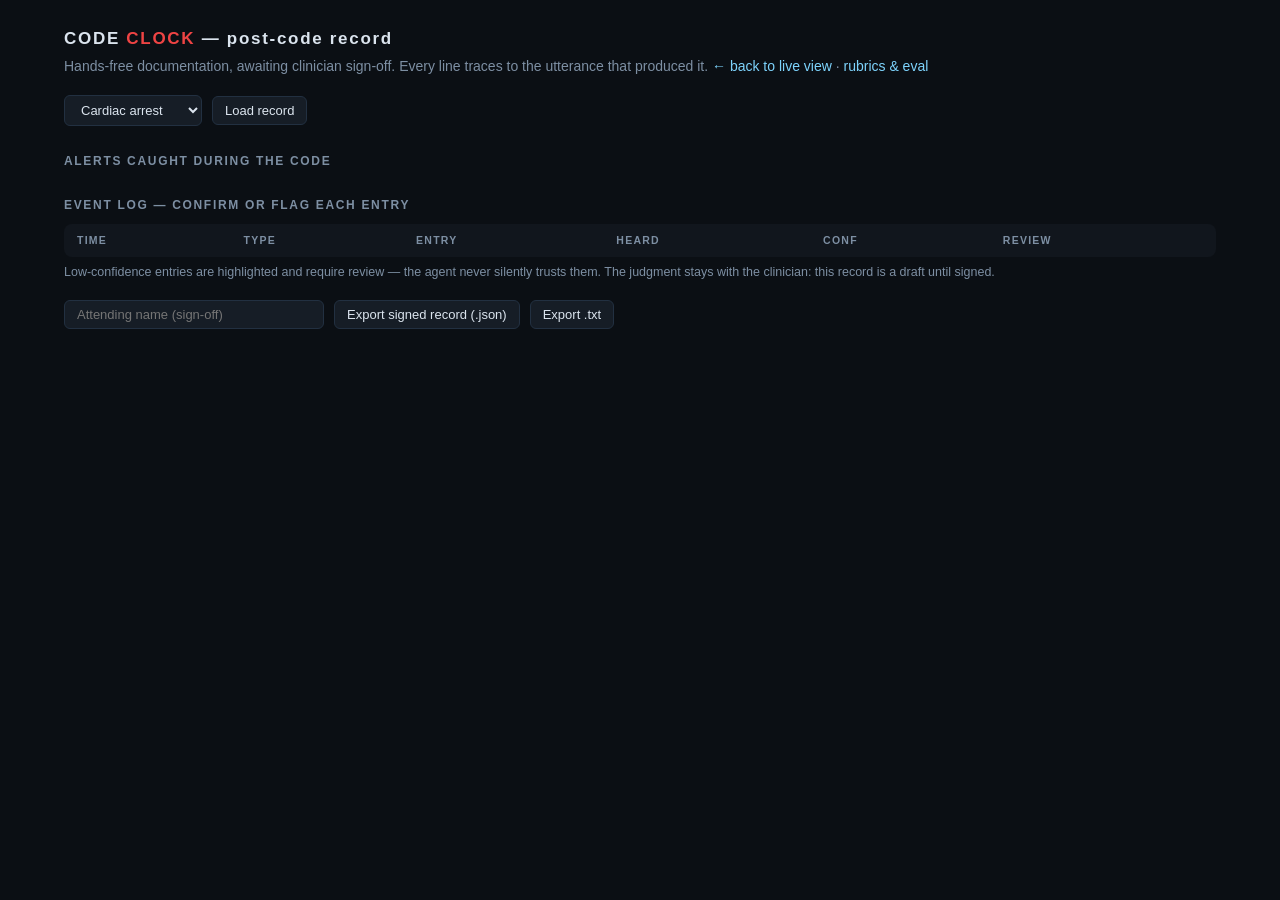
==== static/record.html @ 57f4e0ac "Live ambient mode (TTS audio + Whisper ASR), doctor record page, rubrics & eval tab Co-Authored-By: " ====
<!DOCTYPE html>
<html lang="en">
<head>
<meta charset="utf-8">
<title>Code Clock — Code Record</title>
<meta name="viewport" content="width=device-width, initial-scale=1">
<style>
  :root { --bg:#0b0f14; --panel:#11161d; --panel2:#161d26; --line:#223041;
          --text:#dbe4ee; --dim:#7d8fa3; --alert:#ef4444; --ok:#34d399; --warn:#f59e0b; }
  * { box-sizing:border-box; margin:0; }
  body { background:var(--bg); color:var(--text);
         font:14px/1.5 -apple-system,"Segoe UI",sans-serif; padding:26px 5vw 60px; }
  .mono { font-family:ui-monospace,"SF Mono",Menlo,monospace; }
  a { color:#7dd3fc; text-decoration:none; }
  h1 { font-size:17px; letter-spacing:.1em; } h1 span { color:var(--alert); }
  .sub { color:var(--dim); margin:4px 0 18px; }
  .bar { display:flex; gap:10px; align-items:center; margin-bottom:16px; flex-wrap:wrap; }
  select,button,input[type=text] { background:var(--panel2); color:var(--text);
    border:1px solid var(--line); border-radius:6px; padding:6px 12px; font-size:13px; cursor:pointer; }
  input[type=text] { cursor:text; min-width:260px; }
  table { border-collapse:collapse; width:100%; background:var(--panel);
          border:1px solid var(--line); border-radius:8px; overflow:hidden; }
  th,td { text-align:left; padding:8px 12px; border-bottom:1px solid var(--line);
          font-size:13px; vertical-align:top; }
  th { color:var(--dim); font-size:10.5px; letter-spacing:.12em; text-transform:uppercase; }
  tr.low { background:#1a1013; }
  .conf { color:var(--dim); } .lowtag { color:var(--alert); font-weight:700; }
  .src { color:var(--dim); font-style:italic; font-size:12px; max-width:420px; }
  .st-confirmed { color:var(--ok); font-weight:700; }
  .st-flagged { color:var(--warn); font-weight:700; }
  .alertbox { border:1px solid #5b1a1a; background:#1a1013; border-radius:8px;
              padding:10px 14px; margin:8px 0; }
  .alertbox b { color:var(--alert); }
  .alertbox .dim { color:var(--dim); font-size:12px; }
  h2 { font-size:12px; color:var(--dim); letter-spacing:.14em; text-transform:uppercase;
       margin:26px 0 10px; }
  .note { color:var(--dim); font-size:12.5px; margin-top:6px; }
</style>
</head>
<body>
  <h1>CODE <span>CLOCK</span> — post-code record</h1>
  <div class="sub">Hands-free documentation, awaiting clinician sign-off. Every line traces to the utterance that produced it.
    <a href="/">← back to live view</a> · <a href="/rubrics">rubrics &amp; eval</a></div>

  <div class="bar">
    <select id="scenario">
      <option value="arrest">Cardiac arrest</option>
      <option value="stroke">Stroke → arrest</option>
    </select>
    <button id="load">Load record</button>
    <span class="note" id="summary"></span>
  </div>

  <h2>Alerts caught during the code</h2>
  <div id="alerts"></div>

  <h2>Event log — confirm or flag each entry</h2>
  <table id="tbl">
    <thead><tr><th>time</th><th>type</th><th>entry</th><th>heard</th><th>conf</th><th>review</th></tr></thead>
    <tbody></tbody>
  </table>
  <p class="note">Low-confidence entries are highlighted and require review — the agent never silently
     trusts them. The judgment stays with the clinician: this record is a draft until signed.</p>

  <div class="bar" style="margin-top:18px">
    <input type="text" id="signer" placeholder="Attending name (sign-off)">
    <button id="export">Export signed record (.json)</button>
    <button id="exporttxt">Export .txt</button>
  </div>

<script>
const $ = id => document.getElementById(id);
const mmss = t => `${String(Math.floor(t/60)).padStart(2,"0")}:${String(Math.floor(t%60)).padStart(2,"0")}`;
let data = null;
const review = {};   // event id -> "confirmed" | "flagged"

async function load() {
  const res = await fetch(`/api/record?scenario=${$("scenario").value}`);
  data = await res.json();
  $("summary").textContent =
    `${data.totals.events} events · ${data.totals.guidance} prompts · ` +
    `${data.alerts.length} alerts · ${data.totals.low_confidence} low-confidence to review`;

  $("alerts").innerHTML = data.alerts.length ? "" : "<span class='note'>none</span>";
  for (const a of data.alerts) {
    const div = document.createElement("div");
    div.className = "alertbox";
    const srcs = a.trigger_ids.map(id => data.events.find(e => e.id === id))
                              .filter(Boolean)
                              .map(e => `“${e.source}”`).join("<br>");
    div.innerHTML = `<b>[${mmss(a.t)}] ${a.message}</b>
      <div class="dim">rule ${a.rule_id} · rubric ${a.rubric_id}<br>${srcs}</div>`;
    $("alerts").appendChild(div);
  }

  const tbody = $("tbl").querySelector("tbody");
  tbody.innerHTML = "";
  for (const e of data.events) {
    const tr = document.createElement("tr");
    if (e.low_confidence) tr.className = "low";
    tr.innerHTML = `
      <td class="mono">${mmss(e.t)}</td>
      <td>${e.type.replace("_"," ")}</td>
      <td><b>${e.entity}</b>${e.dose ? " " + e.dose : ""}${e.value ? " · " + e.value : ""}</td>
      <td class="src">“${e.source}”</td>
      <td class="conf">${e.low_confidence ? "<span class='lowtag'>⚠ </span>" : ""}${e.confidence.toFixed(2)}</td>
      <td>
        <button data-id="${e.id}" data-act="confirmed">✓</button>
        <button data-id="${e.id}" data-act="flagged">✎</button>
        <span class="mono" id="st-${e.id}"></span>
      </td>`;
    tbody.appendChild(tr);
  }
  tbody.onclick = ev => {
    const b = ev.target.closest("button"); if (!b) return;
    review[b.dataset.id] = b.dataset.act;
    const st = $("st-" + b.dataset.id);
    st.textContent = b.dataset.act;
    st.className = "st-" + b.dataset.act;
  };
}

function exportRecord(kind) {
  if (!data) return;
  const signer = $("signer").value || "UNSIGNED";
  if (kind === "json") {
    const out = {
      scenario: data.scenario, signed_by: signer,
      exported_at: new Date().toISOString(),
      events: data.events.map(e => ({...e, review: review[e.id] || "unreviewed"})),
      alerts: data.alerts,
    };
    dl(JSON.stringify(out, null, 2), "code-record.json", "application/json");
  } else {
    const lines = data.events.map(e =>
      `  ${mmss(e.t)}  ${e.type.padEnd(13)} ${e.entity}${e.dose ? " " + e.dose : ""}` +
      `  [${review[e.id] || "unreviewed"}]`);
    dl(`CODE RECORD — signed by ${signer}\n${"=".repeat(50)}\n${lines.join("\n")}\n`,
       "code-record.txt", "text/plain");
  }
}
function dl(content, name, type) {
  const a = document.createElement("a");
  a.href = URL.createObjectURL(new Blob([content], {type}));
  a.download = name; a.click();
}
$("load").onclick = load;
$("export").onclick = () => exportRecord("json");
$("exporttxt").onclick = () => exportRecord("txt");
load();
</script>
</body>
</html>
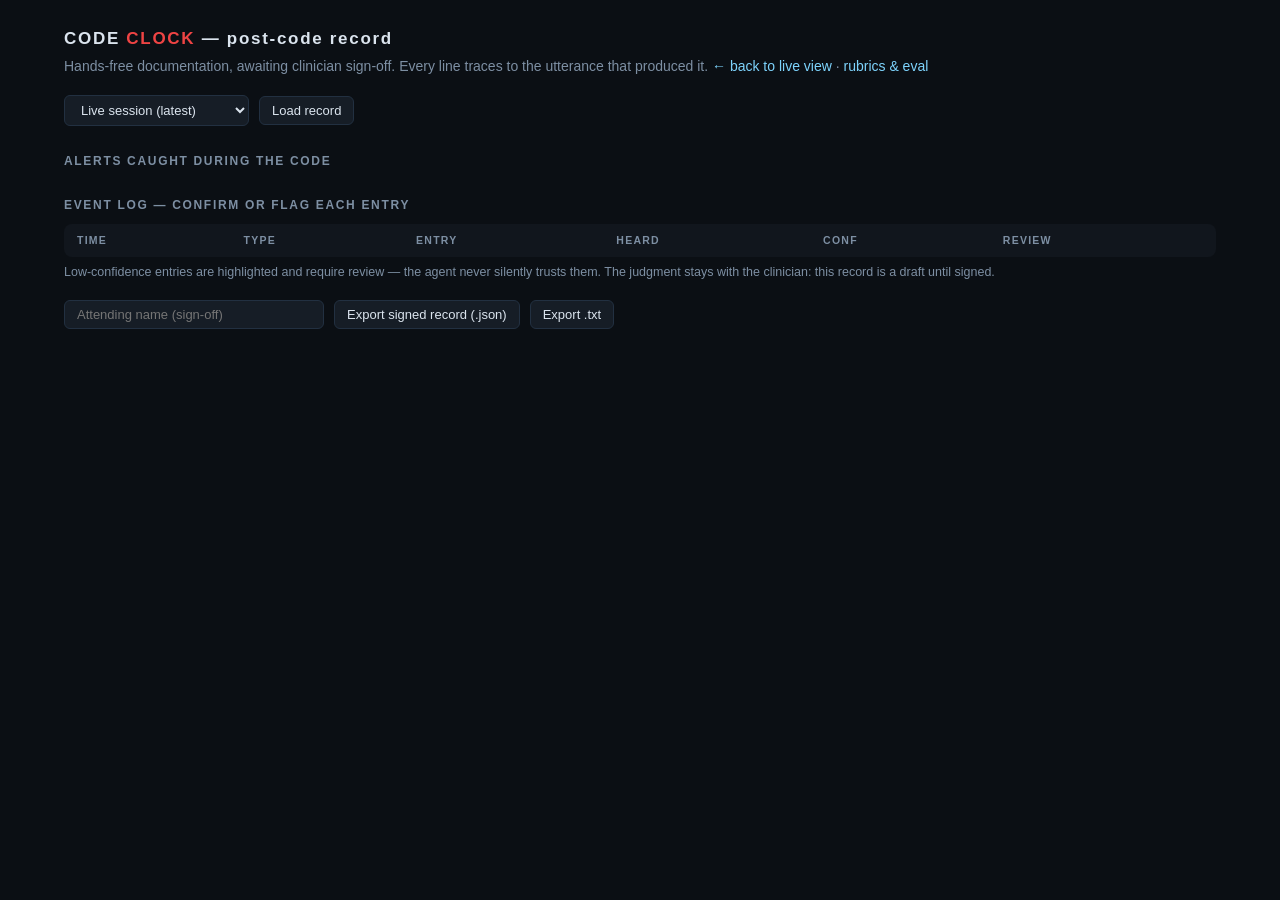
==== commit f18623e9: "Record page: show latest live session with provenance Co-Authored-By: Claude Fable 5 <noreply@anthro" ====
--- a/static/record.html
+++ b/static/record.html
@@ -44,8 +44,9 @@
 
   <div class="bar">
     <select id="scenario">
-      <option value="arrest">Cardiac arrest</option>
-      <option value="stroke">Stroke → arrest</option>
+      <option value="live">Live session (latest)</option>
+      <option value="arrest">Cardiac arrest (replay)</option>
+      <option value="stroke">Stroke → arrest (replay)</option>
     </select>
     <button id="load">Load record</button>
     <span class="note" id="summary"></span>
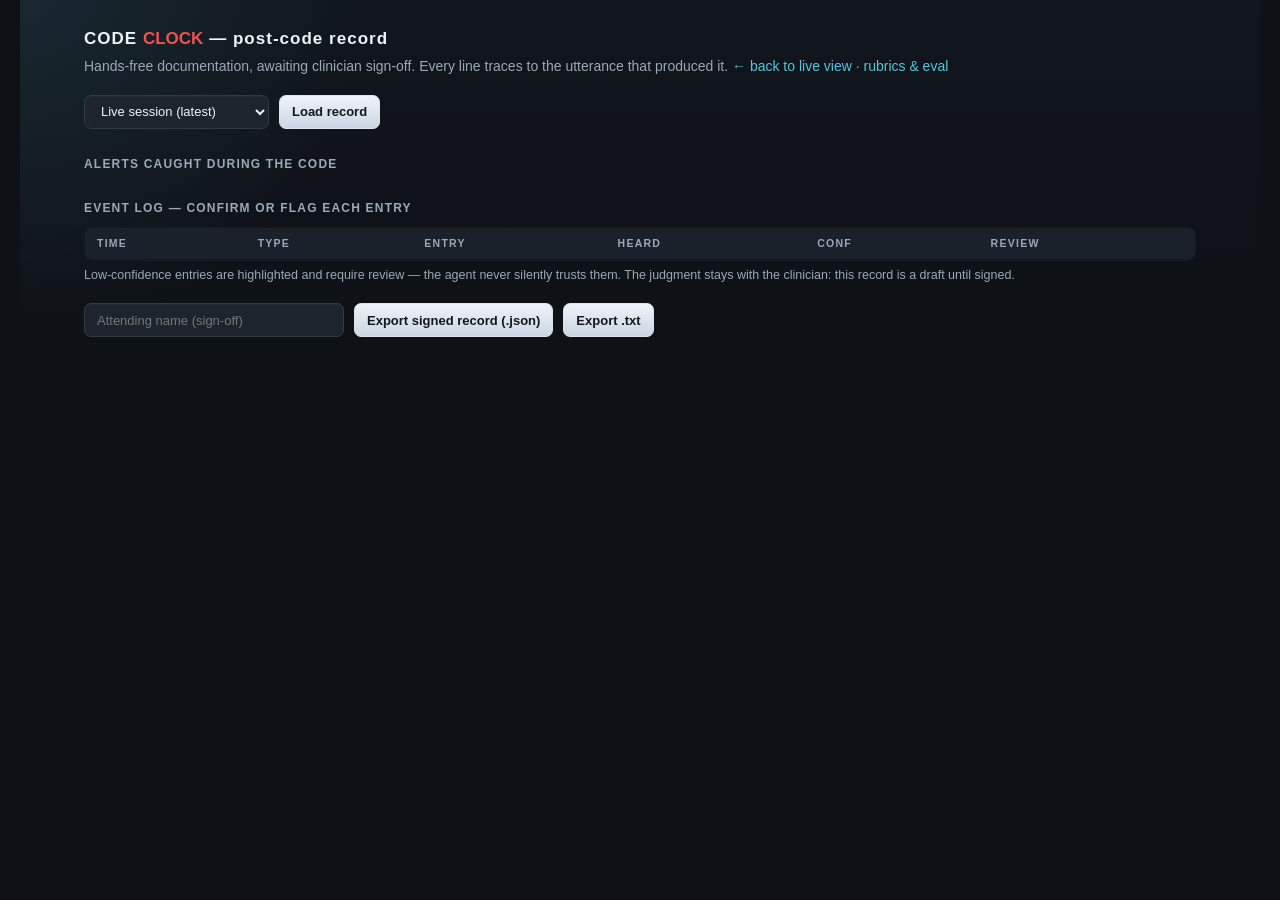
==== commit ed58662b: "Polish UI and add Render deployment config" ====
--- a/static/record.html
+++ b/static/record.html
@@ -36,6 +36,7 @@
        margin:26px 0 10px; }
   .note { color:var(--dim); font-size:12.5px; margin-top:6px; }
 </style>
+<link rel="stylesheet" href="/static/pro.css">
 </head>
 <body>
   <h1>CODE <span>CLOCK</span> — post-code record</h1>
--- a/static/pro.css
+++ b/static/pro.css
@@ -0,0 +1,324 @@
+:root {
+  --bg: #0e1116;
+  --panel: #161b22;
+  --panel2: #1d242d;
+  --panel3: #222b36;
+  --line: #303b49;
+  --line-strong: #435164;
+  --text: #eef3f8;
+  --dim: #9ba8b7;
+  --muted: #6f7d8e;
+  --alert: #f05252;
+  --ok: #3ddc97;
+  --warn: #f2b84b;
+  --cyan: #58c4dd;
+  --blue: #86aaf9;
+  --focus: #c8d4e2;
+  --shadow: 0 14px 42px rgba(0, 0, 0, .28);
+}
+
+* { letter-spacing: 0; }
+
+html { background: var(--bg); }
+
+body {
+  background:
+    radial-gradient(circle at 0 0, rgba(88, 196, 221, .10), transparent 340px),
+    linear-gradient(180deg, #11161d 0, var(--bg) 320px);
+  color: var(--text);
+  -webkit-font-smoothing: antialiased;
+}
+
+a { color: var(--cyan); }
+a:hover { color: var(--text); }
+
+header {
+  min-height: 72px;
+  padding: 12px 20px;
+  background: rgba(22, 27, 34, .94);
+  border-bottom: 1px solid var(--line);
+  box-shadow: 0 1px 0 rgba(255,255,255,.03);
+}
+
+header h1,
+body > h1 {
+  color: var(--text);
+  font-weight: 800;
+  letter-spacing: .06em;
+}
+
+header h1 span,
+body > h1 span { color: var(--alert); }
+
+#clock {
+  min-width: 108px;
+  color: #ffffff;
+  font-size: 32px;
+  font-variant-numeric: tabular-nums;
+}
+
+.pill,
+.rubric-pill,
+.badge {
+  border: 1px solid rgba(255,255,255,.08);
+  border-radius: 999px;
+  font-weight: 800;
+}
+
+.pill.live { background: rgba(240, 82, 82, .14); color: #ff9a9a; }
+.pill.rosc { background: rgba(61, 220, 151, .14); color: var(--ok); }
+.pill.idle { background: rgba(155, 168, 183, .12); color: var(--dim); }
+
+select,
+button,
+input[type=text],
+input,
+textarea {
+  min-height: 34px;
+  background: var(--panel2);
+  color: var(--text);
+  border: 1px solid var(--line);
+  border-radius: 7px;
+  box-shadow: inset 0 1px 0 rgba(255,255,255,.03);
+}
+
+button {
+  font-weight: 700;
+}
+
+button:hover,
+select:hover,
+input:hover,
+textarea:hover {
+  border-color: var(--line-strong);
+}
+
+button:focus-visible,
+select:focus-visible,
+input:focus-visible,
+textarea:focus-visible {
+  outline: 2px solid rgba(88, 196, 221, .42);
+  outline-offset: 2px;
+}
+
+#start,
+#load,
+#export,
+#exporttxt,
+#runeval,
+#pf-submit {
+  background: linear-gradient(180deg, #eef3f8, #cbd6e3);
+  color: #111820;
+  border-color: #dbe4ee;
+}
+
+.hint,
+.sub,
+.note,
+.metric,
+p.exp,
+.steps li {
+  color: var(--dim);
+}
+
+main {
+  gap: 0;
+  background: transparent;
+}
+
+section {
+  background: rgba(14, 17, 22, .42);
+}
+
+section h2,
+body h2 {
+  color: var(--dim);
+  letter-spacing: .10em;
+  font-weight: 800;
+}
+
+.scroll {
+  padding: 4px 16px 28px;
+}
+
+.item,
+table,
+.alertbox,
+#proposeform {
+  background: rgba(22, 27, 34, .94);
+  border-color: var(--line);
+  border-radius: 8px;
+  box-shadow: 0 1px 0 rgba(255,255,255,.03);
+}
+
+.item {
+  margin: 8px 0;
+  padding: 11px 13px;
+}
+
+.item:hover {
+  border-color: var(--line-strong);
+  box-shadow: var(--shadow);
+}
+
+.row {
+  align-items: center;
+}
+
+.stamp {
+  color: var(--muted);
+  font-variant-numeric: tabular-nums;
+}
+
+.entity,
+.g-msg {
+  color: var(--text);
+  font-weight: 700;
+}
+
+.dose,
+.conf,
+.details,
+.src {
+  color: var(--dim);
+}
+
+.details .quote,
+.quote {
+  background: rgba(29, 36, 45, .92);
+  border-left-color: var(--cyan);
+  color: #dce7f2;
+}
+
+.g-item.alert {
+  background: rgba(55, 20, 24, .92);
+  border-color: rgba(240, 82, 82, .45);
+}
+
+.g-item.alert .g-msg {
+  color: #ffb0b0;
+}
+
+.urg.due_soon,
+.urg.due_now { color: var(--warn); }
+.urg.alert,
+.lowconf,
+.lowtag,
+.fail { color: var(--alert); }
+.pass,
+.st-confirmed { color: var(--ok); }
+.st-flagged { color: var(--warn); }
+
+#rubrics {
+  min-width: 0;
+  flex-wrap: wrap;
+}
+
+.rubric-pill,
+.badge {
+  background: rgba(88, 196, 221, .12);
+  color: #8ddfed;
+  border-color: rgba(88, 196, 221, .25);
+}
+
+#asrbar,
+#recordwrap {
+  background: rgba(17, 22, 29, .96);
+  border-color: var(--line);
+}
+
+#record {
+  background: #0b0f14;
+  border: 1px solid var(--line);
+  border-radius: 8px;
+  padding: 14px;
+  overflow: auto;
+}
+
+body:not(:has(header)) {
+  max-width: 1240px;
+  margin: 0 auto;
+}
+
+table {
+  overflow: hidden;
+}
+
+th {
+  background: rgba(29, 36, 45, .8);
+  color: var(--dim);
+  font-weight: 800;
+}
+
+td {
+  color: #e6edf5;
+}
+
+tr:last-child td,
+tr:last-child th {
+  border-bottom: 0;
+}
+
+tr.low {
+  background: rgba(55, 20, 24, .86);
+}
+
+.alertbox {
+  border-color: rgba(240, 82, 82, .38);
+}
+
+.bar {
+  align-items: center;
+}
+
+@media (max-width: 980px) {
+  header {
+    align-items: flex-start;
+    flex-wrap: wrap;
+  }
+
+  header .spacer {
+    display: none;
+  }
+
+  main {
+    grid-template-columns: 1fr;
+  }
+
+  section + section {
+    border-left: 0;
+    border-top: 1px solid var(--line);
+  }
+}
+
+@media (max-width: 680px) {
+  body {
+    padding-left: 16px;
+    padding-right: 16px;
+  }
+
+  body:has(header) {
+    padding: 0;
+  }
+
+  header {
+    padding: 12px;
+  }
+
+  #clock {
+    font-size: 28px;
+  }
+
+  select,
+  button,
+  input[type=text],
+  input,
+  textarea {
+    max-width: 100%;
+  }
+
+  table {
+    display: block;
+    overflow-x: auto;
+  }
+}
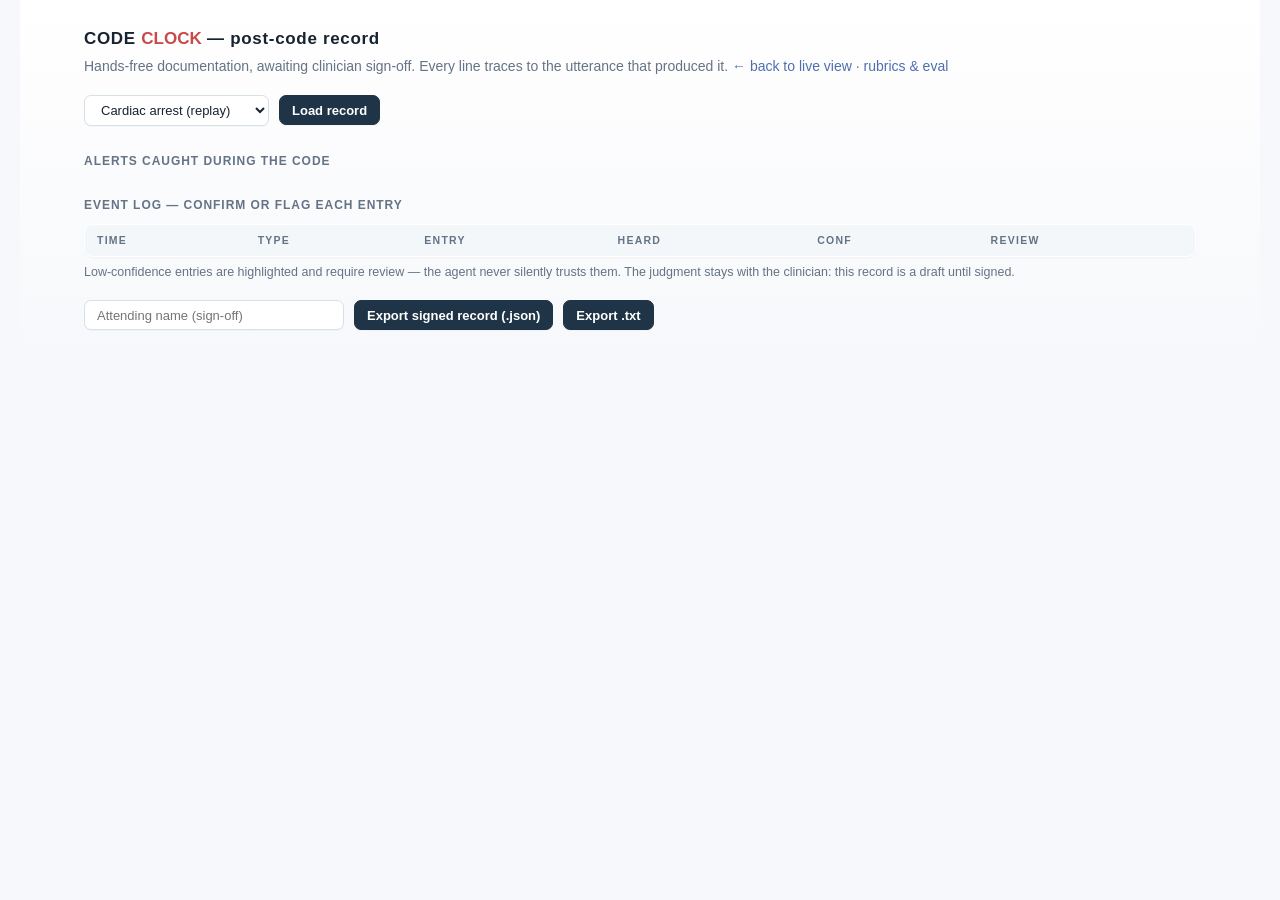
==== commit 1a5e5915: "Fix record page scenario after quick demo" ====
--- a/static/record.html
+++ b/static/record.html
@@ -45,9 +45,9 @@
 
   <div class="bar">
     <select id="scenario">
-      <option value="live">Live session (latest)</option>
       <option value="arrest">Cardiac arrest (replay)</option>
       <option value="stroke">Stroke → arrest (replay)</option>
+      <option value="live">Live session (latest)</option>
     </select>
     <button id="load">Load record</button>
     <span class="note" id="summary"></span>
@@ -79,6 +79,10 @@
 async function load() {
   const res = await fetch(`/api/record?scenario=${$("scenario").value}`);
   data = await res.json();
+  if ($("scenario").value === "live" && data.totals.events === 0) {
+    $("scenario").value = "arrest";
+    return load();
+  }
   $("summary").textContent =
     `${data.totals.events} events · ${data.totals.guidance} prompts · ` +
     `${data.alerts.length} alerts · ${data.totals.low_confidence} low-confidence to review`;
@@ -149,6 +153,11 @@
 $("load").onclick = load;
 $("export").onclick = () => exportRecord("json");
 $("exporttxt").onclick = () => exportRecord("txt");
+const params = new URLSearchParams(location.search);
+const initialScenario = params.get("scenario") || localStorage.getItem("codeclock_record_scenario") || "arrest";
+if ([...$("scenario").options].some(o => o.value === initialScenario)) {
+  $("scenario").value = initialScenario;
+}
 load();
 </script>
 </body>
--- a/static/pro.css
+++ b/static/pro.css
@@ -1,20 +1,28 @@
 :root {
-  --bg: #0e1116;
-  --panel: #161b22;
-  --panel2: #1d242d;
-  --panel3: #222b36;
-  --line: #303b49;
-  --line-strong: #435164;
-  --text: #eef3f8;
-  --dim: #9ba8b7;
-  --muted: #6f7d8e;
-  --alert: #f05252;
-  --ok: #3ddc97;
-  --warn: #f2b84b;
-  --cyan: #58c4dd;
-  --blue: #86aaf9;
-  --focus: #c8d4e2;
-  --shadow: 0 14px 42px rgba(0, 0, 0, .28);
+  --bg: #f7f8fb;
+  --panel: #ffffff;
+  --panel2: #f2f5f8;
+  --panel3: #eaf0f4;
+  --line: #d8e0e7;
+  --line-strong: #b8c5d1;
+  --text: #182230;
+  --dim: #647386;
+  --muted: #8996a6;
+  --alert: #c84a4a;
+  --ok: #2f9b72;
+  --warn: #ad7a1f;
+  --cyan: #2f8ea6;
+  --blue: #4f6fae;
+  --med: #8a69a6;
+  --rhythm: #2f8ea6;
+  --shock: #b77b18;
+  --proc: #5e78b6;
+  --assess: #3f9272;
+  --mile: #293241;
+  --due_soon: #9a741c;
+  --due_now: #b66d1d;
+  --focus: #2f8ea6;
+  --shadow: 0 16px 36px rgba(24, 34, 48, .10);
 }
 
 * { letter-spacing: 0; }
@@ -23,67 +31,101 @@
 
 body {
   background:
-    radial-gradient(circle at 0 0, rgba(88, 196, 221, .10), transparent 340px),
-    linear-gradient(180deg, #11161d 0, var(--bg) 320px);
+    linear-gradient(180deg, #ffffff 0, var(--bg) 360px);
   color: var(--text);
+  height: auto;
+  min-height: 100vh;
   -webkit-font-smoothing: antialiased;
 }
 
-a { color: var(--cyan); }
+a { color: var(--blue); }
 a:hover { color: var(--text); }
 
 header {
-  min-height: 72px;
-  padding: 12px 20px;
-  background: rgba(22, 27, 34, .94);
+  position: sticky;
+  top: 0;
+  z-index: 20;
+  min-height: 0;
+  height: auto;
+  align-items: center;
+  flex-wrap: wrap;
+  gap: 8px 10px;
+  padding: 8px 12px;
+  background: rgba(255, 255, 255, .96);
   border-bottom: 1px solid var(--line);
-  box-shadow: 0 1px 0 rgba(255,255,255,.03);
+  box-shadow: 0 1px 14px rgba(24, 34, 48, .06);
 }
 
 header h1,
 body > h1 {
   color: var(--text);
   font-weight: 800;
-  letter-spacing: .06em;
+  letter-spacing: .04em;
+}
+
+header h1 {
+  font-size: 13px;
+  min-width: 72px;
 }
 
 header h1 span,
 body > h1 span { color: var(--alert); }
 
 #clock {
-  min-width: 108px;
-  color: #ffffff;
-  font-size: 32px;
+  min-width: 78px;
+  color: #101826;
+  font-size: 24px;
   font-variant-numeric: tabular-nums;
 }
 
 .pill,
 .rubric-pill,
 .badge {
-  border: 1px solid rgba(255,255,255,.08);
+  border: 1px solid var(--line);
   border-radius: 999px;
   font-weight: 800;
 }
 
-.pill.live { background: rgba(240, 82, 82, .14); color: #ff9a9a; }
-.pill.rosc { background: rgba(61, 220, 151, .14); color: var(--ok); }
-.pill.idle { background: rgba(155, 168, 183, .12); color: var(--dim); }
+.pill.live {
+  background: #fff1f1;
+  color: var(--alert);
+}
+
+.pill.rosc {
+  background: #edf9f4;
+  color: var(--ok);
+}
+
+.pill.idle {
+  background: var(--panel2);
+  color: var(--dim);
+}
 
 select,
 button,
 input[type=text],
 input,
 textarea {
-  min-height: 34px;
-  background: var(--panel2);
+  min-height: 30px;
+  background: var(--panel);
   color: var(--text);
   border: 1px solid var(--line);
   border-radius: 7px;
-  box-shadow: inset 0 1px 0 rgba(255,255,255,.03);
+  box-shadow: 0 1px 0 rgba(24, 34, 48, .03);
 }
 
 button {
   font-weight: 700;
+}
+
+header select,
+header button {
+  max-width: 260px;
+  padding: 5px 9px;
+}
+
+header .hint {
+  line-height: 1.2;
 }
 
 button:hover,
@@ -96,20 +138,25 @@
 button:focus-visible,
 select:focus-visible,
 input:focus-visible,
-textarea:focus-visible {
-  outline: 2px solid rgba(88, 196, 221, .42);
+textarea:focus-visible,
+a:focus-visible {
+  outline: 2px solid rgba(47, 142, 166, .34);
   outline-offset: 2px;
 }
 
 #start,
+#micstart,
+#pause,
+#reload,
+#quick,
 #load,
 #export,
 #exporttxt,
 #runeval,
 #pf-submit {
-  background: linear-gradient(180deg, #eef3f8, #cbd6e3);
-  color: #111820;
-  border-color: #dbe4ee;
+  background: #1f3447;
+  color: #ffffff;
+  border-color: #1f3447;
 }
 
 .hint,
@@ -122,18 +169,19 @@
 }
 
 main {
-  gap: 0;
+  display: block;
+  flex: none;
   background: transparent;
 }
 
 section {
-  background: rgba(14, 17, 22, .42);
+  background: rgba(255, 255, 255, .58);
 }
 
 section h2,
 body h2 {
   color: var(--dim);
-  letter-spacing: .10em;
+  letter-spacing: .08em;
   font-weight: 800;
 }
 
@@ -145,10 +193,10 @@
 table,
 .alertbox,
 #proposeform {
-  background: rgba(22, 27, 34, .94);
+  background: var(--panel);
   border-color: var(--line);
   border-radius: 8px;
-  box-shadow: 0 1px 0 rgba(255,255,255,.03);
+  box-shadow: 0 1px 2px rgba(24, 34, 48, .04);
 }
 
 .item {
@@ -159,6 +207,11 @@
 .item:hover {
   border-color: var(--line-strong);
   box-shadow: var(--shadow);
+}
+
+.item.focused {
+  border-color: var(--focus);
+  box-shadow: 0 0 0 3px rgba(47, 142, 166, .14), var(--shadow);
 }
 
 .row {
@@ -183,20 +236,63 @@
   color: var(--dim);
 }
 
+.details {
+  border-top-color: var(--line);
+}
+
 .details .quote,
-.quote {
-  background: rgba(29, 36, 45, .92);
-  border-left-color: var(--cyan);
-  color: #dce7f2;
+.quote,
+.evidence-link {
+  background: #f6f8fa;
+  border-left: 3px solid var(--cyan);
+  color: #263241;
+}
+
+.evidence-link {
+  display: grid;
+  grid-template-columns: 46px 1fr;
+  gap: 8px;
+  padding: 7px 10px;
+  border-radius: 0 6px 6px 0;
+  margin: 6px 0;
+  text-decoration: none;
+  font-style: italic;
+}
+
+.evidence-link:hover {
+  background: #eef5f7;
+  color: #101826;
+}
+
+.why-tip {
+  display: inline-flex;
+  align-items: center;
+  gap: 5px;
+  border-bottom: 1px dotted var(--muted);
+  color: var(--blue);
+  cursor: help;
+}
+
+.why-tip::after {
+  content: "?";
+  display: inline-grid;
+  place-items: center;
+  width: 15px;
+  height: 15px;
+  border-radius: 50%;
+  background: #eef3f7;
+  color: var(--dim);
+  font-size: 10px;
+  font-weight: 800;
 }
 
 .g-item.alert {
-  background: rgba(55, 20, 24, .92);
-  border-color: rgba(240, 82, 82, .45);
+  background: #fff5f5;
+  border-color: #ecc2c2;
 }
 
 .g-item.alert .g-msg {
-  color: #ffb0b0;
+  color: #963838;
 }
 
 .urg.due_soon,
@@ -216,25 +312,164 @@
 
 .rubric-pill,
 .badge {
-  background: rgba(88, 196, 221, .12);
-  color: #8ddfed;
-  border-color: rgba(88, 196, 221, .25);
+  background: #edf7fa;
+  color: var(--cyan);
+  border-color: #c7e1e8;
+}
+
+.rubric-item {
+  background: #f2fafc;
+  border-left-color: var(--cyan);
+}
+
+.rubric-item .g-msg {
+  color: #236f83;
 }
 
 #asrbar,
 #recordwrap {
-  background: rgba(17, 22, 29, .96);
+  background: rgba(255, 255, 255, .96);
   border-color: var(--line);
 }
 
+#asrbar {
+  position: sticky;
+  top: var(--header-height, 56px);
+  z-index: 19;
+}
+
+#asrbar b {
+  color: var(--cyan);
+}
+
 #record {
-  background: #0b0f14;
+  background: #f8fafc;
   border: 1px solid var(--line);
   border-radius: 8px;
   padding: 14px;
   overflow: auto;
 }
 
+#recordwrap.collapsed {
+  max-height: none;
+  padding-bottom: 8px;
+}
+
+#recordwrap.collapsed #record {
+  display: none;
+}
+
+#visual {
+  min-height: calc(100vh - 72px);
+  background: #eef2f6;
+  border-bottom: 1px solid var(--line);
+}
+
+.video-shell {
+  position: relative;
+  flex: 1;
+  min-height: 0;
+  padding: 4px clamp(16px, 4vw, 54px) 18px;
+}
+
+.media-controls {
+  padding: 0 clamp(16px, 4vw, 54px) 24px;
+}
+
+.media-controls audio {
+  width: 100%;
+  height: 34px;
+}
+
+#livevideo,
+#youtubevideo {
+  width: 100%;
+  height: min(68vh, 720px);
+  min-height: 420px;
+  background: linear-gradient(135deg, #dfe7ee, #f8fafc);
+  border: 1px solid var(--line);
+  border-radius: 8px;
+  box-shadow: inset 0 0 0 1px rgba(255,255,255,.5);
+}
+
+#livevideo {
+  object-fit: cover;
+}
+
+#youtubevideo {
+  display: none;
+  aspect-ratio: 16 / 9;
+}
+
+.video-overlay {
+  position: absolute;
+  left: clamp(28px, 5vw, 66px);
+  right: clamp(28px, 5vw, 66px);
+  bottom: 30px;
+  display: flex;
+  align-items: center;
+  justify-content: space-between;
+  gap: 12px;
+  padding: 8px 10px;
+  border-radius: 7px;
+  background: rgba(255, 255, 255, .88);
+  border: 1px solid var(--line);
+  color: var(--dim);
+  font-size: 12px;
+  box-shadow: 0 8px 24px rgba(24, 34, 48, .12);
+}
+
+#workspace {
+  display: grid;
+  grid-template-columns: minmax(260px, 50fr) 8px minmax(280px, 50fr);
+  min-height: 72vh;
+}
+
+#workspace > section {
+  min-width: 0;
+}
+
+#splitter {
+  background: linear-gradient(90deg, transparent, var(--line), transparent);
+  cursor: col-resize;
+  touch-action: none;
+}
+
+#splitter:hover,
+#splitter:focus-visible {
+  background: var(--cyan);
+  outline: 0;
+}
+
+body.resizing {
+  cursor: col-resize;
+  user-select: none;
+}
+
+.video-state {
+  display: flex;
+  align-items: center;
+  gap: 8px;
+  min-width: 0;
+}
+
+.video-local {
+  color: var(--muted);
+}
+
+.video-dot {
+  width: 8px;
+  height: 8px;
+  border-radius: 50%;
+  flex: 0 0 auto;
+  background: var(--muted);
+}
+
+.video-dot.on {
+  background: var(--alert);
+  box-shadow: 0 0 0 4px rgba(200, 74, 74, .14);
+}
+
 body:not(:has(header)) {
   max-width: 1240px;
   margin: 0 auto;
@@ -245,13 +480,13 @@
 }
 
 th {
-  background: rgba(29, 36, 45, .8);
+  background: #f4f7fa;
   color: var(--dim);
   font-weight: 800;
 }
 
 td {
-  color: #e6edf5;
+  color: #263241;
 }
 
 tr:last-child td,
@@ -260,15 +495,23 @@
 }
 
 tr.low {
-  background: rgba(55, 20, 24, .86);
+  background: #fff5f5;
 }
 
 .alertbox {
-  border-color: rgba(240, 82, 82, .38);
+  background: #fff8f8;
+  border-color: #ecc2c2;
 }
 
 .bar {
   align-items: center;
+}
+
+@media (max-width: 1180px) {
+  #livevideo,
+  #youtubevideo {
+    height: 58vh;
+  }
 }
 
 @media (max-width: 980px) {
@@ -281,13 +524,22 @@
     display: none;
   }
 
-  main {
+  #workspace {
     grid-template-columns: 1fr;
+  }
+
+  #splitter {
+    display: none;
   }
 
   section + section {
     border-left: 0;
     border-top: 1px solid var(--line);
+  }
+
+  #livevideo,
+  #youtubevideo {
+    min-height: 320px;
   }
 }
 
@@ -321,4 +573,14 @@
     display: block;
     overflow-x: auto;
   }
-}
+
+  .video-shell {
+    min-height: 260px;
+  }
+
+  #livevideo,
+  #youtubevideo {
+    height: 46vh;
+    min-height: 240px;
+  }
+}
